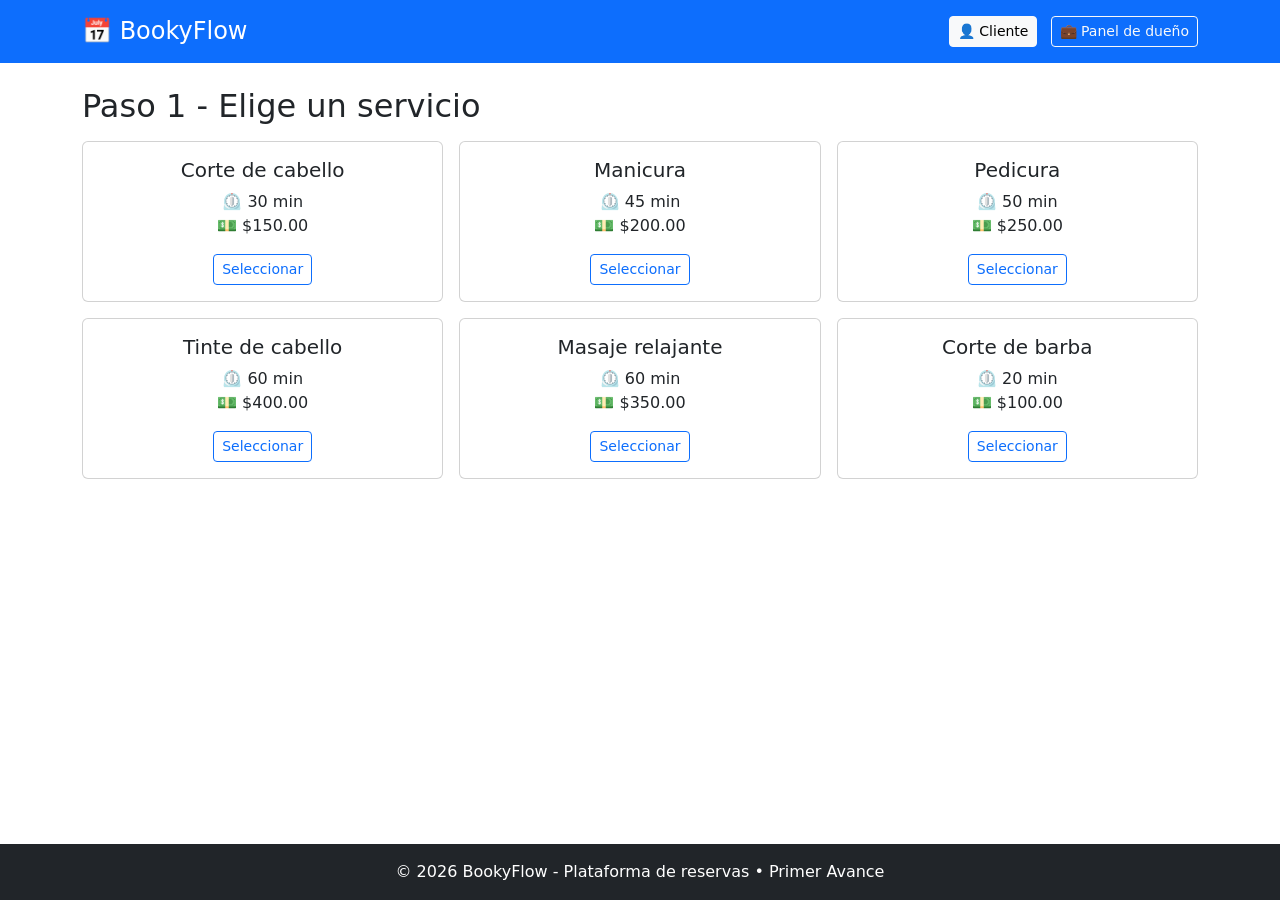
==== index.html @ 31bf92be "primer avance del proyecto" ====
<!DOCTYPE html>
<html lang="es">

<head>
    <meta charset="UTF-8">
    <meta name="viewport" content="width=device-width, initial-scale=1.0">
    <meta name="description"
        content="BookyFlow - Plataforma básica de reservas para negocios de servicios">
    <title>BookyFlow - Reserva tu cita</title>
    <!-- Bootstrap 5 CSS -->
    <link href="https://cdn.jsdelivr.net/npm/bootstrap@5.3.3/dist/css/bootstrap.min.css" rel="stylesheet">
    <!-- CSS propio -->
    <link rel="stylesheet" href="styles.css">
</head>

<body>

    <!-- ============ HEADER ============ esto es de bootstrap que es una libreria de estilos-->
    <header class="bg-primary text-white py-3">
        <div class="container d-flex justify-content-between align-items-center">
            <h1 class="h4 mb-0">&#128197; BookyFlow</h1>
            <nav>
                <button id="btnVistaCliente" class="btn btn-light btn-sm me-2" onclick="mostrarVistaCliente()">
                    &#128100; Cliente
                </button>
                <button id="btnVistaDueno" class="btn btn-outline-light btn-sm" onclick="mostrarVistaDueno()">
                    &#128188; Panel de due&ntilde;o
                </button>
            </nav>
        </div>
    </header>

    <!-- ============ MAIN ============ -->
    <main class="container my-4">

        <!-- ======= VISTA CLIENTE ======= -->
        <section id="vistaCliente">

            <!-- Paso 1: Elegir servicio -->
            <section id="paso1">
                <h2 class="mb-3">Paso 1 - Elige un servicio</h2>
                <div id="listaServicios" class="row g-3">
                    <!-- Se llena con JavaScript -->
                </div>
            </section>

            <!-- Paso 2: Elegir profesional -->
            <section id="paso2" class="d-none">
                <h2 class="mb-3">Paso 2 - Elige un profesional</h2>
                <div id="listaProfesionales" class="row g-3">
                    <!-- Se llena con JavaScript -->
                </div>
                <button class="btn btn-secondary mt-3" onclick="irAPaso(1)">&larr; Volver</button>
            </section>

            <!-- Paso 3: Elegir horario -->
            <section id="paso3" class="d-none">
                <h2 class="mb-3">Paso 3 - Elige un horario para hoy</h2>
                <div id="listaHorarios" class="row g-3">
                    <!-- Se llena con JavaScript -->
                </div>
                <button class="btn btn-secondary mt-3" onclick="irAPaso(2)">&larr; Volver</button>
            </section>

            <!-- Paso 4: Confirmar reserva -->
            <section id="paso4" class="d-none">
                <h2 class="mb-3">Paso 4 - Confirma tu reserva</h2>
                <div class="card">
                    <div class="card-body">
                        <h5 class="card-title">Resumen de tu cita</h5>
                        <ul class="list-group list-group-flush mb-3">
                            <li class="list-group-item"><strong>Servicio:</strong> <span id="resServicio"></span></li>
                            <li class="list-group-item"><strong>Profesional:</strong> <span id="resProfesional"></span>
                            </li>
                            <li class="list-group-item"><strong>Fecha:</strong> <span id="resFecha"></span></li>
                            <li class="list-group-item"><strong>Hora:</strong> <span id="resHora"></span></li>
                            <li class="list-group-item"><strong>Precio:</strong> $<span id="resPrecio"></span></li>
                        </ul>

                        <!-- Formulario sencillo para el nombre del cliente -->
                        <div class="mb-3">
                            <label for="inputCliente" class="form-label">Tu nombre:</label>
                            <input type="text" id="inputCliente" class="form-control"
                                placeholder="Ej. Mar&iacute;a L&oacute;pez">
                        </div>

                        <button class="btn btn-success" onclick="confirmarReserva()">&#10004; Confirmar cita</button>
                        <button class="btn btn-secondary ms-2" onclick="irAPaso(3)">&larr; Volver</button>
                    </div>
                </div>
            </section>

            <!-- Mensaje de &eacute;xito -->
            <section id="pasoExito" class="d-none text-center">
                <div class="alert alert-success mt-4" role="alert">
                    <h3>&#127881; &iexcl;Cita agendada con &eacute;xito!</h3>
                    <p>Tu reserva ha sido registrada. &iexcl;Te esperamos!</p>
                </div>
                <button class="btn btn-primary" onclick="nuevaReserva()">Agendar otra cita</button>
            </section>

        </section>

        <!-- ======= VISTA DUE&Ntilde;O (DASHBOARD) ======= -->
        <section id="vistaDueno" class="d-none">
            <h2 class="mb-3">&#128202; Panel del Due&ntilde;o</h2>

            <!-- Tabla de citas -->
            <div class="table-responsive">
                <table class="table table-striped table-hover table-bordered">
                    <thead class="table-dark">
                        <tr>
                            <th>&#35;</th>
                            <th>Cliente</th>
                            <th>Servicio</th>
                            <th>Profesional</th>
                            <th>Fecha</th>
                            <th>Hora</th>
                            <th>Precio</th>
                        </tr>
                    </thead>
                    <tbody id="tablaCitasBody">
                        <!-- Se llena con JavaScript -->
                    </tbody>
                    <tfoot>
                        <tr class="table-secondary">
                            <td colspan="7" id="tablaCitasFoot" class="text-end fw-bold">
                                Sin citas registradas
                            </td>
                        </tr>
                    </tfoot>
                </table>
            </div>

            <!-- Resumen semanal -->
            <div class="card mt-3">
                <div class="card-body">
                    <h5 class="card-title">&#128176; Ingresos estimados de la semana</h5>
                    <p class="display-6 text-success fw-bold" id="ingresosSemana">$0.00</p>
                </div>
            </div>
        </section>

    </main>

    <!-- ============ FOOTER ============ -->
    <footer class="bg-dark text-white text-center py-3 mt-5">
        <p class="mb-0">&copy; 2026 BookyFlow - Plataforma de reservas &bull; Primer Avance</p>
    </footer>

    <!-- Bootstrap 5 JS Bundle -->
    <script src="https://cdn.jsdelivr.net/npm/bootstrap@5.3.3/dist/js/bootstrap.bundle.min.js"></script>
    <!-- JS propio -->
    <script src="app.js"></script>
</body>

</html>
---- styles.css ----
/* Espaciado general del body para que el footer no tape contenido */
body {
    min-height: 100vh;
    display: flex;
    flex-direction: column;
}

main {
    flex: 1;
}

/* Cards de servicio y profesional: cursor pointer para indicar que son clicables */
.card-seleccionable {
    cursor: pointer;
    transition: transform 0.15s ease, box-shadow 0.15s ease;
}

.card-seleccionable:hover {
    transform: translateY(-3px);
    box-shadow: 0 4px 12px rgba(0, 0, 0, 0.15);
}

/* Botones de horario */
.btn-horario {
    min-width: 100px;
}
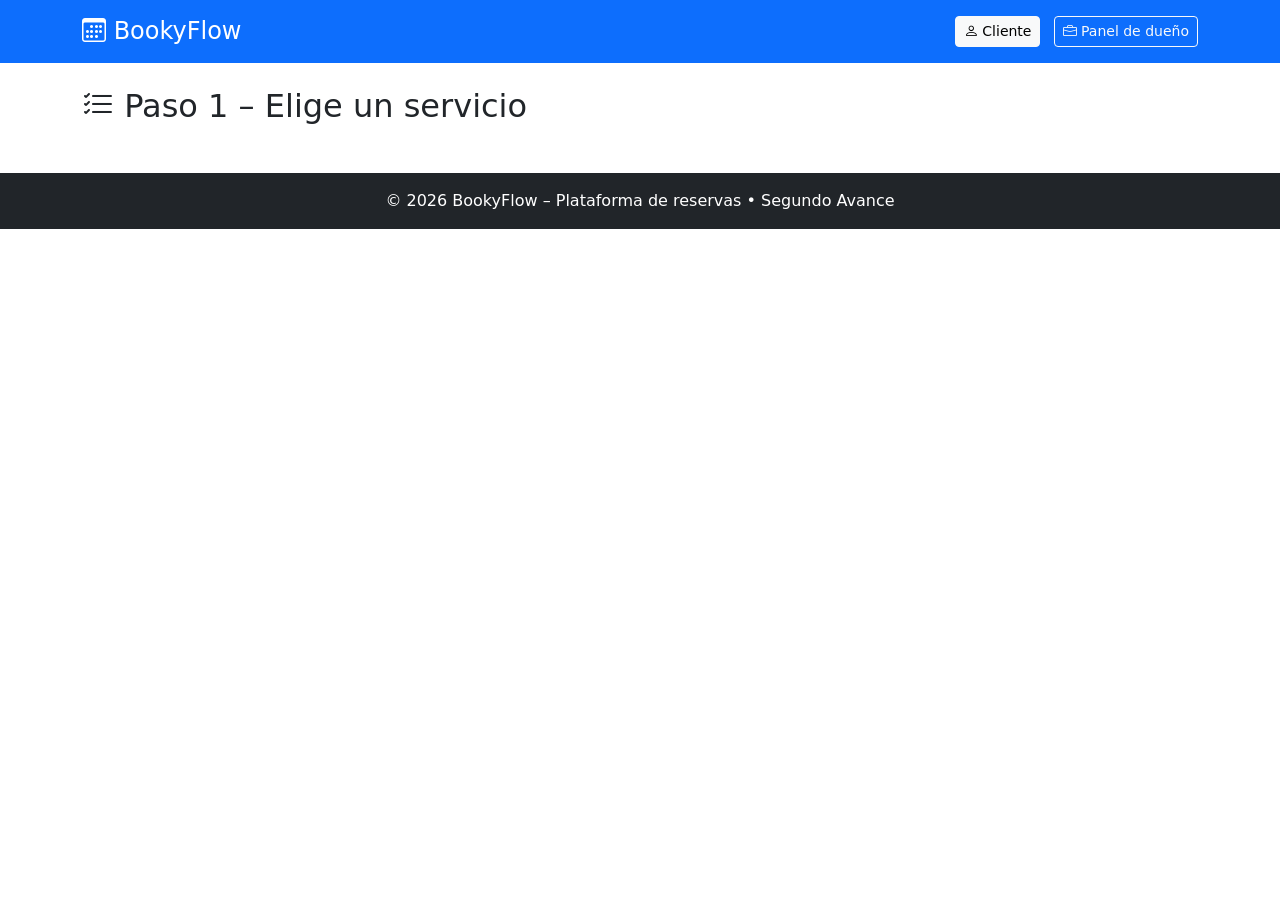
==== commit 3c25f069: "inicio de la segunda fase" ====
--- a/index.html
+++ b/index.html
@@ -5,26 +5,29 @@
     <meta charset="UTF-8">
     <meta name="viewport" content="width=device-width, initial-scale=1.0">
     <meta name="description"
-        content="BookyFlow - Plataforma básica de reservas para negocios de servicios">
-    <title>BookyFlow - Reserva tu cita</title>
+        content="BookyFlow &ndash; Plataforma b&aacute;sica de reservas para negocios de servicios">
+    <title>BookyFlow &ndash; Reserva tu cita</title>
     <!-- Bootstrap 5 CSS -->
     <link href="https://cdn.jsdelivr.net/npm/bootstrap@5.3.3/dist/css/bootstrap.min.css" rel="stylesheet">
+    <!-- Bootstrap Icons -->
+    <link rel="stylesheet"
+        href="https://cdn.jsdelivr.net/npm/bootstrap-icons@1.11.3/font/bootstrap-icons.min.css">
     <!-- CSS propio -->
     <link rel="stylesheet" href="styles.css">
 </head>
 
 <body>
 
-    <!-- ============ HEADER ============ esto es de bootstrap que es una libreria de estilos-->
+    <!-- ============ HEADER ============ -->
     <header class="bg-primary text-white py-3">
         <div class="container d-flex justify-content-between align-items-center">
-            <h1 class="h4 mb-0">&#128197; BookyFlow</h1>
+            <h1 class="h4 mb-0"><i class="bi bi-calendar3"></i> BookyFlow</h1>
             <nav>
                 <button id="btnVistaCliente" class="btn btn-light btn-sm me-2" onclick="mostrarVistaCliente()">
-                    &#128100; Cliente
+                    <i class="bi bi-person"></i> Cliente
                 </button>
                 <button id="btnVistaDueno" class="btn btn-outline-light btn-sm" onclick="mostrarVistaDueno()">
-                    &#128188; Panel de due&ntilde;o
+                    <i class="bi bi-briefcase"></i> Panel de due&ntilde;o
                 </button>
             </nav>
         </div>
@@ -38,7 +41,7 @@
 
             <!-- Paso 1: Elegir servicio -->
             <section id="paso1">
-                <h2 class="mb-3">Paso 1 - Elige un servicio</h2>
+                <h2 class="mb-3"><i class="bi bi-list-check"></i> Paso 1 &ndash; Elige un servicio</h2>
                 <div id="listaServicios" class="row g-3">
                     <!-- Se llena con JavaScript -->
                 </div>
@@ -46,35 +49,53 @@
 
             <!-- Paso 2: Elegir profesional -->
             <section id="paso2" class="d-none">
-                <h2 class="mb-3">Paso 2 - Elige un profesional</h2>
+                <h2 class="mb-3"><i class="bi bi-people"></i> Paso 2 &ndash; Elige un profesional</h2>
                 <div id="listaProfesionales" class="row g-3">
                     <!-- Se llena con JavaScript -->
                 </div>
-                <button class="btn btn-secondary mt-3" onclick="irAPaso(1)">&larr; Volver</button>
+                <button class="btn btn-secondary mt-3" onclick="irAPaso(1)">
+                    <i class="bi bi-arrow-left"></i> Volver
+                </button>
             </section>
 
             <!-- Paso 3: Elegir horario -->
             <section id="paso3" class="d-none">
-                <h2 class="mb-3">Paso 3 - Elige un horario para hoy</h2>
+                <h2 class="mb-3"><i class="bi bi-clock"></i> Paso 3 &ndash; Elige un horario para hoy</h2>
                 <div id="listaHorarios" class="row g-3">
                     <!-- Se llena con JavaScript -->
                 </div>
-                <button class="btn btn-secondary mt-3" onclick="irAPaso(2)">&larr; Volver</button>
+                <button class="btn btn-secondary mt-3" onclick="irAPaso(2)">
+                    <i class="bi bi-arrow-left"></i> Volver
+                </button>
             </section>
 
             <!-- Paso 4: Confirmar reserva -->
             <section id="paso4" class="d-none">
-                <h2 class="mb-3">Paso 4 - Confirma tu reserva</h2>
+                <h2 class="mb-3"><i class="bi bi-card-checklist"></i> Paso 4 &ndash; Confirma tu reserva</h2>
                 <div class="card">
                     <div class="card-body">
                         <h5 class="card-title">Resumen de tu cita</h5>
                         <ul class="list-group list-group-flush mb-3">
-                            <li class="list-group-item"><strong>Servicio:</strong> <span id="resServicio"></span></li>
-                            <li class="list-group-item"><strong>Profesional:</strong> <span id="resProfesional"></span>
+                            <li class="list-group-item">
+                                <strong><i class="bi bi-scissors"></i> Servicio:</strong>
+                                <span id="resServicio"></span>
                             </li>
-                            <li class="list-group-item"><strong>Fecha:</strong> <span id="resFecha"></span></li>
-                            <li class="list-group-item"><strong>Hora:</strong> <span id="resHora"></span></li>
-                            <li class="list-group-item"><strong>Precio:</strong> $<span id="resPrecio"></span></li>
+                            <li class="list-group-item">
+                                <strong><i class="bi bi-person-badge"></i> Profesional:</strong>
+                                <span id="resProfesional"></span>
+                            </li>
+                            <li class="list-group-item">
+                                <strong><i class="bi bi-calendar-event"></i> Fecha:</strong>
+                                <span id="resFecha"></span>
+                            </li>
+                            <li class="list-group-item">
+                                <strong><i class="bi bi-clock-history"></i> Hora:</strong>
+                                <span id="resHora"></span>
+                            </li>
+                            <li class="list-group-item">
+                                <strong><i class="bi bi-cash"></i> Precio:</strong>
+                                <span id="resPrecio"></span>
+                            </li>
                         </ul>
 
                         <!-- Formulario sencillo para el nombre del cliente -->
@@ -84,39 +105,45 @@
                                 placeholder="Ej. Mar&iacute;a L&oacute;pez">
                         </div>
 
-                        <button class="btn btn-success" onclick="confirmarReserva()">&#10004; Confirmar cita</button>
-                        <button class="btn btn-secondary ms-2" onclick="irAPaso(3)">&larr; Volver</button>
+                        <button class="btn btn-success" onclick="confirmarReserva()">
+                            <i class="bi bi-check-lg"></i> Confirmar cita
+                        </button>
+                        <button class="btn btn-secondary ms-2" onclick="irAPaso(3)">
+                            <i class="bi bi-arrow-left"></i> Volver
+                        </button>
                     </div>
                 </div>
             </section>
 
-            <!-- Mensaje de &eacute;xito -->
+            <!-- Mensaje de exito -->
             <section id="pasoExito" class="d-none text-center">
                 <div class="alert alert-success mt-4" role="alert">
-                    <h3>&#127881; &iexcl;Cita agendada con &eacute;xito!</h3>
+                    <h3><i class="bi bi-check-circle-fill"></i> &iexcl;Cita agendada con &eacute;xito!</h3>
                     <p>Tu reserva ha sido registrada. &iexcl;Te esperamos!</p>
                 </div>
-                <button class="btn btn-primary" onclick="nuevaReserva()">Agendar otra cita</button>
+                <button class="btn btn-primary" onclick="nuevaReserva()">
+                    <i class="bi bi-plus-circle"></i> Agendar otra cita
+                </button>
             </section>
 
         </section>
 
-        <!-- ======= VISTA DUE&Ntilde;O (DASHBOARD) ======= -->
+        <!-- ======= VISTA DUENO (DASHBOARD) ======= -->
         <section id="vistaDueno" class="d-none">
-            <h2 class="mb-3">&#128202; Panel del Due&ntilde;o</h2>
+            <h2 class="mb-3"><i class="bi bi-bar-chart"></i> Panel del Due&ntilde;o</h2>
 
             <!-- Tabla de citas -->
             <div class="table-responsive">
-                <table class="table table-striped table-hover table-bordered">
+                <table class="table table-striped table-hover table-bordered align-middle">
                     <thead class="table-dark">
                         <tr>
-                            <th>&#35;</th>
-                            <th>Cliente</th>
-                            <th>Servicio</th>
-                            <th>Profesional</th>
-                            <th>Fecha</th>
-                            <th>Hora</th>
-                            <th>Precio</th>
+                            <th><i class="bi bi-hash"></i></th>
+                            <th><i class="bi bi-person"></i> Cliente</th>
+                            <th><i class="bi bi-scissors"></i> Servicio</th>
+                            <th><i class="bi bi-person-badge"></i> Profesional</th>
+                            <th><i class="bi bi-calendar-event"></i> Fecha</th>
+                            <th><i class="bi bi-clock"></i> Hora</th>
+                            <th><i class="bi bi-cash"></i> Precio</th>
                         </tr>
                     </thead>
                     <tbody id="tablaCitasBody">
@@ -133,11 +160,20 @@
             </div>
 
             <!-- Resumen semanal -->
-            <div class="card mt-3">
+            <div class="card card-ingresos mt-3">
                 <div class="card-body">
-                    <h5 class="card-title">&#128176; Ingresos estimados de la semana</h5>
-                    <p class="display-6 text-success fw-bold" id="ingresosSemana">$0.00</p>
+                    <h5 class="card-title">
+                        <i class="bi bi-wallet2"></i> Ingresos estimados de la semana
+                    </h5>
+                    <p class="display-6 text-success fw-bold" id="ingresosSemana">$0</p>
                 </div>
+            </div>
+
+            <!-- Boton para limpiar datos -->
+            <div class="text-end mt-3">
+                <button class="btn btn-outline-danger btn-sm" onclick="limpiarDatos()">
+                    <i class="bi bi-trash3"></i> Limpiar todas las citas
+                </button>
             </div>
         </section>
 
@@ -145,7 +181,7 @@
 
     <!-- ============ FOOTER ============ -->
     <footer class="bg-dark text-white text-center py-3 mt-5">
-        <p class="mb-0">&copy; 2026 BookyFlow - Plataforma de reservas &bull; Primer Avance</p>
+        <p class="mb-0">&copy; 2026 BookyFlow &ndash; Plataforma de reservas &bull; Segundo Avance</p>
     </footer>
 
     <!-- Bootstrap 5 JS Bundle -->
